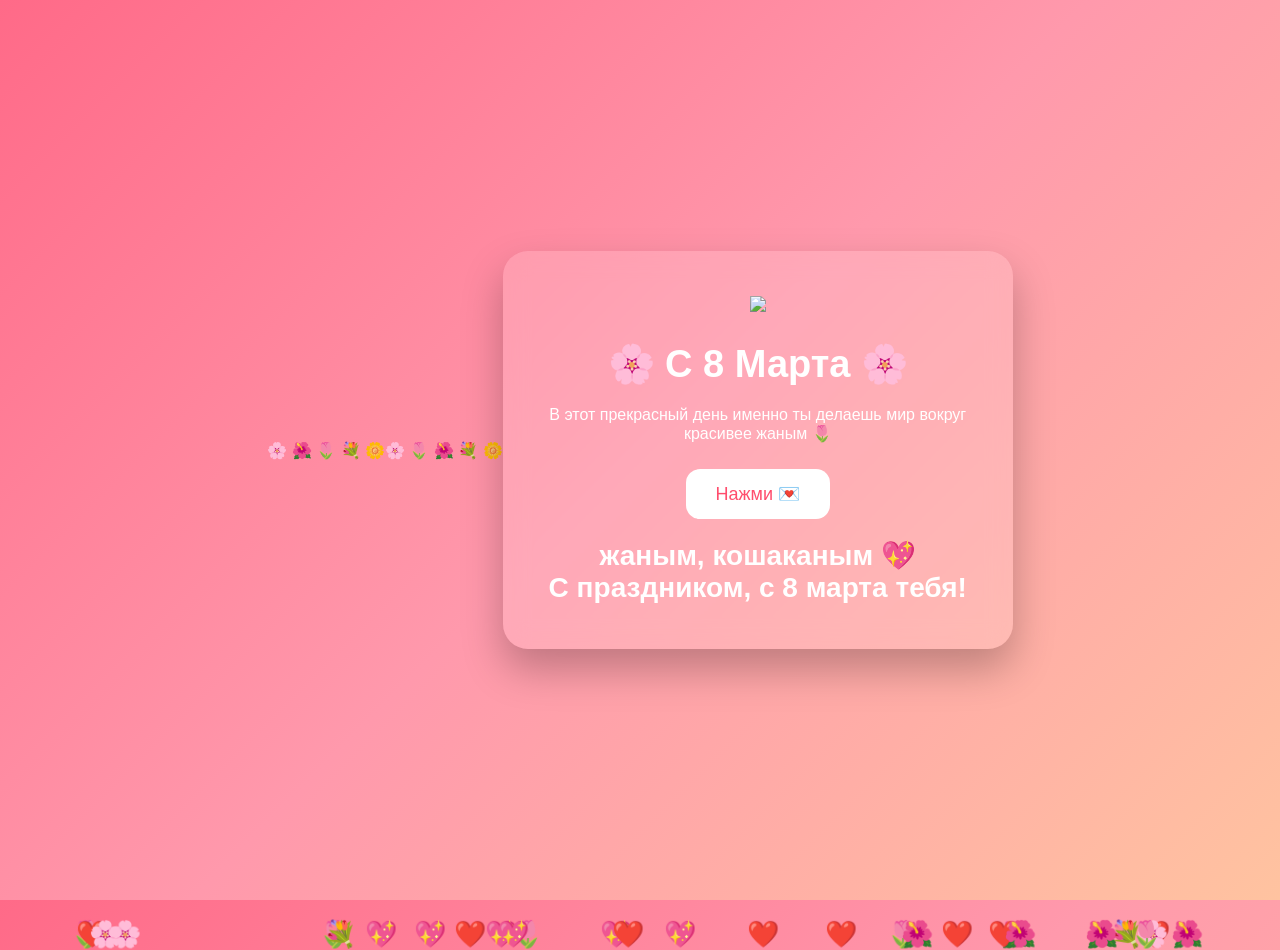
==== index.htm @ 3039d595 "Add files via upload" ====
<!DOCTYPE html>
<html lang="ru"><head>
<meta http-equiv="content-type" content="text/html; charset=UTF-8">
<meta charset="UTF-8">
<meta name="viewport" content="width=device-width, initial-scale=1.0">
<title>Для самой прекрасной ❤️</title>

<link rel="stylesheet" href="%D0%94%D0%BB%D1%8F%20%D1%81%D0%B0%D0%BC%D0%BE%D0%B9%20%D0%BF%D1%80%D0%B5%D0%BA%D1%80%D0%B0%D1%81%D0%BD%D0%BE%D0%B9%20%E2%9D%A4%EF%B8%8F_files/kotik.css">

<style>

body{
margin:0;
height:100vh;
overflow:hidden;
font-family:Arial;
background:linear-gradient(135deg,#ff6a88,#ff99ac,#ffc3a0);
display:flex;
justify-content:center;
align-items:center;
color:white;
text-align:center;
}

/* карточка */

.card{
background:rgba(255,255,255,0.15);
padding:45px;
border-radius:25px;
backdrop-filter:blur(12px);
z-index:2;
max-width:420px;
box-shadow:0 20px 40px rgba(0,0,0,0.25);
}

/* заголовок */

h1{
font-size:38px;
margin-bottom:20px;
}

/* кнопка */

button{
padding:14px 30px;
font-size:18px;
border:none;
border-radius:14px;
cursor:pointer;
background:white;
color:#ff4d6d;
margin-top:10px;
transition:0.3s;
}

button:hover{
transform:scale(1.15);
}

/* большое сообщение */

.bigMessage{
font-size:28px;
margin-top:20px;
font-weight:bold;
animation:fade 2s;
}

@keyframes fade{
from{opacity:0; transform:scale(0.8);}
to{opacity:1; transform:scale(1);}
}

/* летающие сердечки */

.floating{
position:absolute;
bottom:-50px;
font-size:26px;
animation:floatUp linear infinite;
}

@keyframes floatUp{
0%{
transform:translateY(0);
opacity:1;
}
100%{
transform:translateY(-110vh);
opacity:0;
}
}

/* цветы справа */

.flowers{
position:absolute;
right:40px;
top:50%;
transform:translateY(-50%);
font-size:40px;
display:flex;
flex-direction:column;
gap:25px;
animation:flowersMove 4s infinite ease-in-out;
}

@keyframes flowersMove{
0%{transform:translateY(-50%) rotate(-5deg);}
50%{transform:translateY(-55%) rotate(5deg);}
100%{transform:translateY(-50%) rotate(-5deg);}
}

</style>
</head>

<body>

<div class="flowersLeft">
🌸
🌺
🌷
💐
🌼
</div>

<div class="flowersRight">
🌸
🌷
🌺
💐
🌼

</div>

<div class="card">
<img src="c:\Users\Termi\Downloads\mydi.png" class="photo">
<h1>🌸 С 8 Марта 🌸</h1>

<p>
В этот прекрасный день именно ты делаешь мир вокруг красивее жаным 🌷
</p>

<button onclick="love()">Нажми 💌</button>

<div id="message"><div class="bigMessage"> жаным, кошаканым 💖<br>С праздником, с 8 марта тебя! </div></div>

</div>

<script>

/* большое сообщение */

function love(){
document.getElementById("message").innerHTML =
"<div class='bigMessage'> жаным, кошаканым 💖<br>С праздником, с 8 марта тебя! </div>";
}

/* сердечки и цветы */

function create(){

const el=document.createElement("div");

const items=["❤️","💖","🌸","🌷","💐","🌺"];

el.innerHTML=items[Math.floor(Math.random()*items.length)];

el.className="floating";

el.style.left=Math.random()*100+"vw";

el.style.animationDuration=(3+Math.random()*5)+"s";

document.body.appendChild(el);

setTimeout(()=>{el.remove()},8000);

}

setInterval(create,300);

</script>


<div class="floating" style="left: 35.4732vw; animation-duration: 4.76793s;">❤️</div><div class="floating" style="left: 51.8952vw; animation-duration: 5.07636s;">💖</div><div class="floating" style="left: 69.2356vw; animation-duration: 6.58562s;">🌷</div><div class="floating" style="left: 5.47337vw; animation-duration: 7.30043s;">🌷</div><div class="floating" style="left: 5.96651vw; animation-duration: 3.77424s;">❤️</div><div class="floating" style="left: 88.9439vw; animation-duration: 5.74022s;">❤️</div><div class="floating" style="left: 39.9487vw; animation-duration: 5.33713s;">🌷</div><div class="floating" style="left: 24.8478vw; animation-duration: 4.2097s;">🌷</div><div class="floating" style="left: 8.49276vw; animation-duration: 6.50905s;">🌸</div><div class="floating" style="left: 84.823vw; animation-duration: 6.54028s;">🌺</div><div class="floating" style="left: 91.4936vw; animation-duration: 3.21098s;">🌺</div><div class="floating" style="left: 37.9091vw; animation-duration: 3.11736s;">💖</div><div class="floating" style="left: 32.3645vw; animation-duration: 5.41342s;">💖</div><div class="floating" style="left: 73.522vw; animation-duration: 7.37968s;">❤️</div><div class="floating" style="left: 64.4659vw; animation-duration: 6.27254s;">❤️</div><div class="floating" style="left: 46.8661vw; animation-duration: 4.51091s;">💖</div><div class="floating" style="left: 88.7509vw; animation-duration: 7.95203s;">🌸</div><div class="floating" style="left: 86.7516vw; animation-duration: 7.24771s;">💐</div><div class="floating" style="left: 78.1318vw; animation-duration: 7.40682s;">🌺</div><div class="floating" style="left: 25.2958vw; animation-duration: 7.74587s;">💐</div><div class="floating" style="left: 28.4853vw; animation-duration: 3.1345s;">💖</div><div class="floating" style="left: 77.2263vw; animation-duration: 3.39559s;">❤️</div><div class="floating" style="left: 84.7489vw; animation-duration: 4.56494s;">🌺</div><div class="floating" style="left: 70.3798vw; animation-duration: 6.76204s;">🌺</div><div class="floating" style="left: 38.797vw; animation-duration: 6.5229s;">💖</div></body></html>
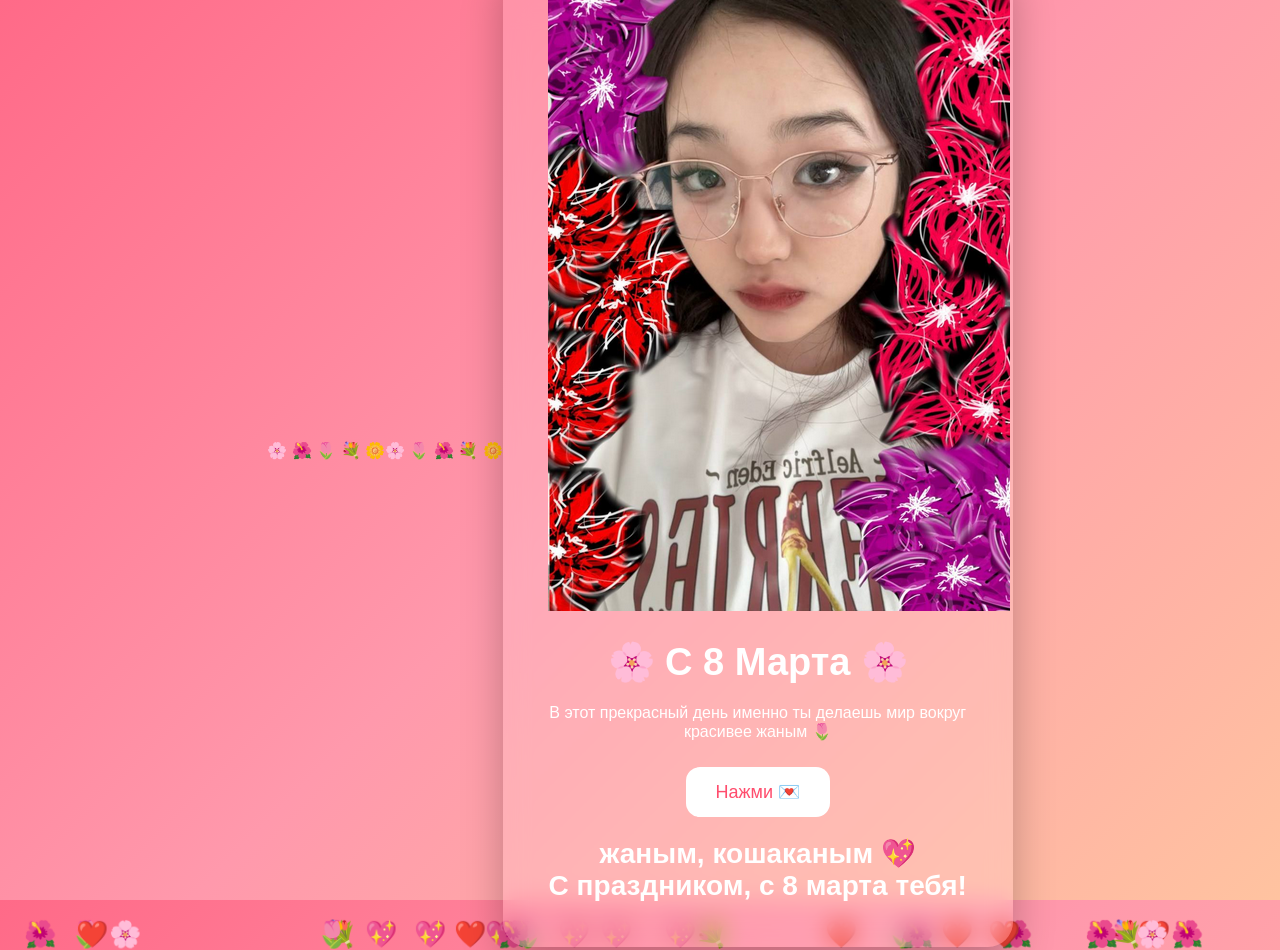
==== commit 57e9e86c: "index.htm" ====
--- a/index.htm
+++ b/index.htm
@@ -136,7 +136,7 @@
 </div>
 
 <div class="card">
-<img src="c:\Users\Termi\Downloads\mydi.png" class="photo">
+<img src="mydi.png" class="photo">
 <h1>🌸 С 8 Марта 🌸</h1>
 
 <p>
@@ -185,4 +185,5 @@
 </script>
 
 
-<div class="floating" style="left: 35.4732vw; animation-duration: 4.76793s;">❤️</div><div class="floating" style="left: 51.8952vw; animation-duration: 5.07636s;">💖</div><div class="floating" style="left: 69.2356vw; animation-duration: 6.58562s;">🌷</div><div class="floating" style="left: 5.47337vw; animation-duration: 7.30043s;">🌷</div><div class="floating" style="left: 5.96651vw; animation-duration: 3.77424s;">❤️</div><div class="floating" style="left: 88.9439vw; animation-duration: 5.74022s;">❤️</div><div class="floating" style="left: 39.9487vw; animation-duration: 5.33713s;">🌷</div><div class="floating" style="left: 24.8478vw; animation-duration: 4.2097s;">🌷</div><div class="floating" style="left: 8.49276vw; animation-duration: 6.50905s;">🌸</div><div class="floating" style="left: 84.823vw; animation-duration: 6.54028s;">🌺</div><div class="floating" style="left: 91.4936vw; animation-duration: 3.21098s;">🌺</div><div class="floating" style="left: 37.9091vw; animation-duration: 3.11736s;">💖</div><div class="floating" style="left: 32.3645vw; animation-duration: 5.41342s;">💖</div><div class="floating" style="left: 73.522vw; animation-duration: 7.37968s;">❤️</div><div class="floating" style="left: 64.4659vw; animation-duration: 6.27254s;">❤️</div><div class="floating" style="left: 46.8661vw; animation-duration: 4.51091s;">💖</div><div class="floating" style="left: 88.7509vw; animation-duration: 7.95203s;">🌸</div><div class="floating" style="left: 86.7516vw; animation-duration: 7.24771s;">💐</div><div class="floating" style="left: 78.1318vw; animation-duration: 7.40682s;">🌺</div><div class="floating" style="left: 25.2958vw; animation-duration: 7.74587s;">💐</div><div class="floating" style="left: 28.4853vw; animation-duration: 3.1345s;">💖</div><div class="floating" style="left: 77.2263vw; animation-duration: 3.39559s;">❤️</div><div class="floating" style="left: 84.7489vw; animation-duration: 4.56494s;">🌺</div><div class="floating" style="left: 70.3798vw; animation-duration: 6.76204s;">🌺</div><div class="floating" style="left: 38.797vw; animation-duration: 6.5229s;">💖</div></body></html>+
+<div class="floating" style="left: 35.4732vw; animation-duration: 4.76793s;">❤️</div><div class="floating" style="left: 51.8952vw; animation-duration: 5.07636s;">💖</div><div class="floating" style="left: 69.2356vw; animation-duration: 6.58562s;">🌷</div><div class="floating" style="left: 5.47337vw; animation-duration: 7.30043s;">🌷</div><div class="floating" style="left: 5.96651vw; animation-duration: 3.77424s;">❤️</div><div class="floating" style="left: 88.9439vw; animation-duration: 5.74022s;">❤️</div><div class="floating" style="left: 39.9487vw; animation-duration: 5.33713s;">🌷</div><div class="floating" style="left: 24.8478vw; animation-duration: 4.2097s;">🌷</div><div class="floating" style="left: 8.49276vw; animation-duration: 6.50905s;">🌸</div><div class="floating" style="left: 84.823vw; animation-duration: 6.54028s;">🌺</div><div class="floating" style="left: 91.4936vw; animation-duration: 3.21098s;">🌺</div><div class="floating" style="left: 37.9091vw; animation-duration: 3.11736s;">💖</div><div class="floating" style="left: 32.3645vw; animation-duration: 5.41342s;">💖</div><div class="floating" style="left: 73.522vw; animation-duration: 7.37968s;">❤️</div><div class="floating" style="left: 64.4659vw; animation-duration: 6.27254s;">❤️</div><div class="floating" style="left: 46.8661vw; animation-duration: 4.51091s;">💖</div><div class="floating" style="left: 88.7509vw; animation-duration: 7.95203s;">🌸</div><div class="floating" style="left: 86.7516vw; animation-duration: 7.24771s;">💐</div><div class="floating" style="left: 78.1318vw; animation-duration: 7.40682s;">🌺</div><div class="floating" style="left: 25.2958vw; animation-duration: 7.74587s;">💐</div><div class="floating" style="left: 28.4853vw; animation-duration: 3.1345s;">💖</div><div class="floating" style="left: 77.2263vw; animation-duration: 3.39559s;">❤️</div><div class="floating" style="left: 84.7489vw; animation-duration: 4.56494s;">🌺</div><div class="floating" style="left: 70.3798vw; animation-duration: 6.76204s;">🌺</div><div class="floating" style="left: 38.797vw; animation-duration: 6.5229s;">💖</div></body></html>
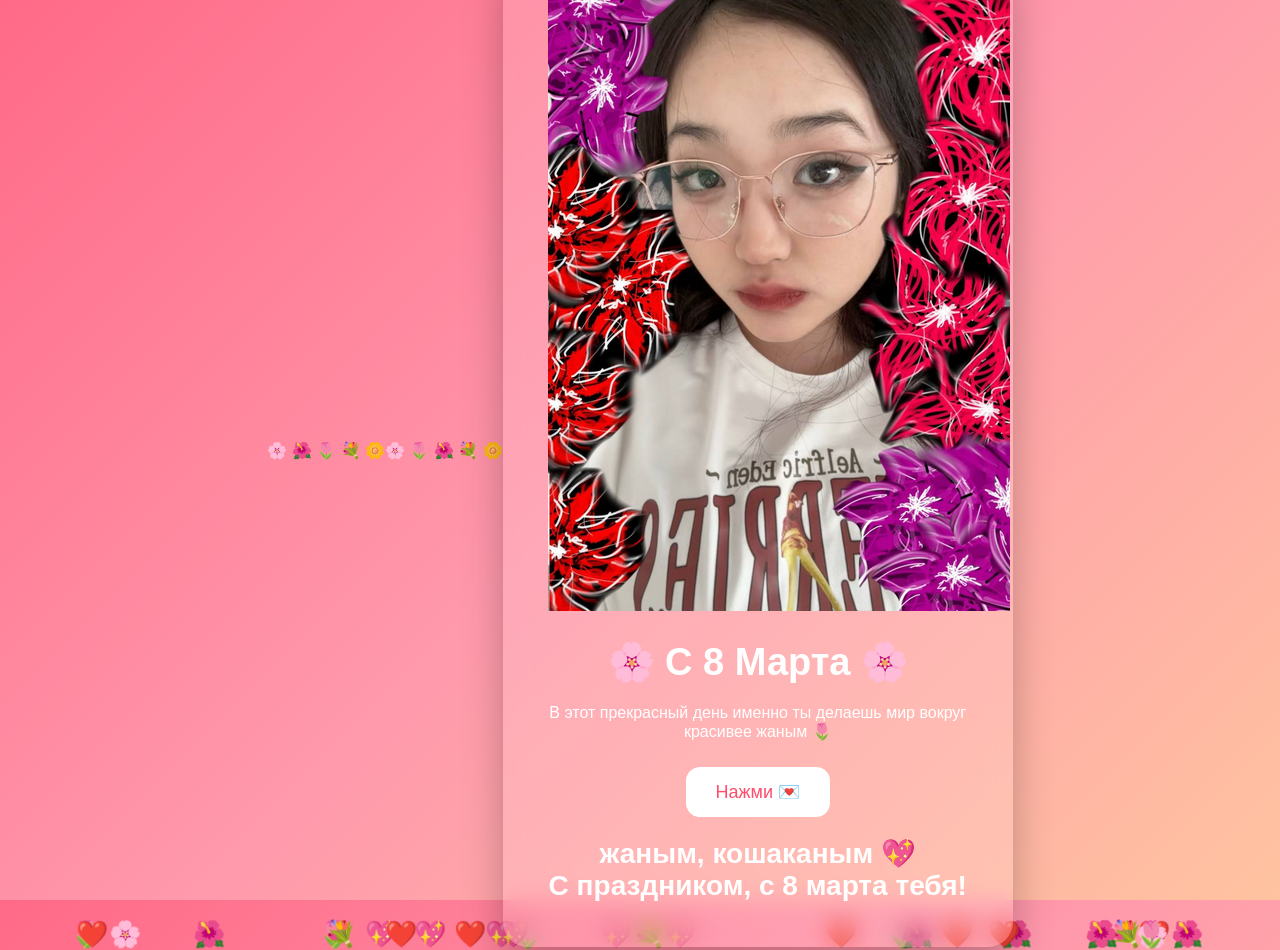
==== commit e0084c60: "Update index.htm" ====
--- a/index.htm
+++ b/index.htm
@@ -5,7 +5,7 @@
 <meta name="viewport" content="width=device-width, initial-scale=1.0">
 <title>Для самой прекрасной ❤️</title>
 
-<link rel="stylesheet" href="%D0%94%D0%BB%D1%8F%20%D1%81%D0%B0%D0%BC%D0%BE%D0%B9%20%D0%BF%D1%80%D0%B5%D0%BA%D1%80%D0%B0%D1%81%D0%BD%D0%BE%D0%B9%20%E2%9D%A4%EF%B8%8F_files/kotik.css">
+<link rel="stylesheet" href="котенай.css.css">
 
 <style>
 
@@ -187,3 +187,4 @@
 
 
 <div class="floating" style="left: 35.4732vw; animation-duration: 4.76793s;">❤️</div><div class="floating" style="left: 51.8952vw; animation-duration: 5.07636s;">💖</div><div class="floating" style="left: 69.2356vw; animation-duration: 6.58562s;">🌷</div><div class="floating" style="left: 5.47337vw; animation-duration: 7.30043s;">🌷</div><div class="floating" style="left: 5.96651vw; animation-duration: 3.77424s;">❤️</div><div class="floating" style="left: 88.9439vw; animation-duration: 5.74022s;">❤️</div><div class="floating" style="left: 39.9487vw; animation-duration: 5.33713s;">🌷</div><div class="floating" style="left: 24.8478vw; animation-duration: 4.2097s;">🌷</div><div class="floating" style="left: 8.49276vw; animation-duration: 6.50905s;">🌸</div><div class="floating" style="left: 84.823vw; animation-duration: 6.54028s;">🌺</div><div class="floating" style="left: 91.4936vw; animation-duration: 3.21098s;">🌺</div><div class="floating" style="left: 37.9091vw; animation-duration: 3.11736s;">💖</div><div class="floating" style="left: 32.3645vw; animation-duration: 5.41342s;">💖</div><div class="floating" style="left: 73.522vw; animation-duration: 7.37968s;">❤️</div><div class="floating" style="left: 64.4659vw; animation-duration: 6.27254s;">❤️</div><div class="floating" style="left: 46.8661vw; animation-duration: 4.51091s;">💖</div><div class="floating" style="left: 88.7509vw; animation-duration: 7.95203s;">🌸</div><div class="floating" style="left: 86.7516vw; animation-duration: 7.24771s;">💐</div><div class="floating" style="left: 78.1318vw; animation-duration: 7.40682s;">🌺</div><div class="floating" style="left: 25.2958vw; animation-duration: 7.74587s;">💐</div><div class="floating" style="left: 28.4853vw; animation-duration: 3.1345s;">💖</div><div class="floating" style="left: 77.2263vw; animation-duration: 3.39559s;">❤️</div><div class="floating" style="left: 84.7489vw; animation-duration: 4.56494s;">🌺</div><div class="floating" style="left: 70.3798vw; animation-duration: 6.76204s;">🌺</div><div class="floating" style="left: 38.797vw; animation-duration: 6.5229s;">💖</div></body></html>
+
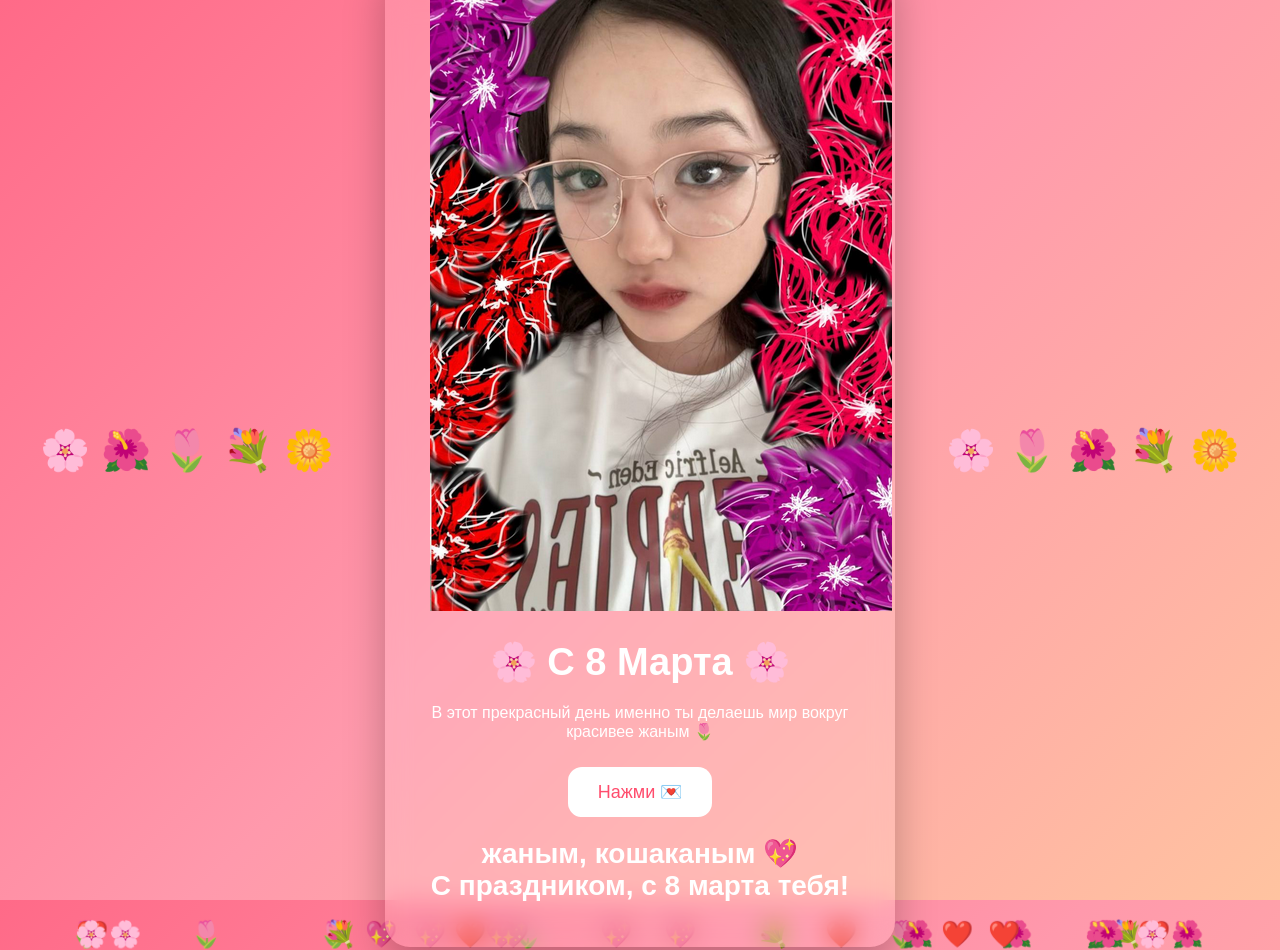
==== commit b8ea6dba: "Update index.htm" ====
--- a/index.htm
+++ b/index.htm
@@ -5,7 +5,7 @@
 <meta name="viewport" content="width=device-width, initial-scale=1.0">
 <title>Для самой прекрасной ❤️</title>
 
-<link rel="stylesheet" href="котенай.css.css">
+<link rel="stylesheet" href="котенай.css">
 
 <style>
 
@@ -188,3 +188,4 @@
 
 <div class="floating" style="left: 35.4732vw; animation-duration: 4.76793s;">❤️</div><div class="floating" style="left: 51.8952vw; animation-duration: 5.07636s;">💖</div><div class="floating" style="left: 69.2356vw; animation-duration: 6.58562s;">🌷</div><div class="floating" style="left: 5.47337vw; animation-duration: 7.30043s;">🌷</div><div class="floating" style="left: 5.96651vw; animation-duration: 3.77424s;">❤️</div><div class="floating" style="left: 88.9439vw; animation-duration: 5.74022s;">❤️</div><div class="floating" style="left: 39.9487vw; animation-duration: 5.33713s;">🌷</div><div class="floating" style="left: 24.8478vw; animation-duration: 4.2097s;">🌷</div><div class="floating" style="left: 8.49276vw; animation-duration: 6.50905s;">🌸</div><div class="floating" style="left: 84.823vw; animation-duration: 6.54028s;">🌺</div><div class="floating" style="left: 91.4936vw; animation-duration: 3.21098s;">🌺</div><div class="floating" style="left: 37.9091vw; animation-duration: 3.11736s;">💖</div><div class="floating" style="left: 32.3645vw; animation-duration: 5.41342s;">💖</div><div class="floating" style="left: 73.522vw; animation-duration: 7.37968s;">❤️</div><div class="floating" style="left: 64.4659vw; animation-duration: 6.27254s;">❤️</div><div class="floating" style="left: 46.8661vw; animation-duration: 4.51091s;">💖</div><div class="floating" style="left: 88.7509vw; animation-duration: 7.95203s;">🌸</div><div class="floating" style="left: 86.7516vw; animation-duration: 7.24771s;">💐</div><div class="floating" style="left: 78.1318vw; animation-duration: 7.40682s;">🌺</div><div class="floating" style="left: 25.2958vw; animation-duration: 7.74587s;">💐</div><div class="floating" style="left: 28.4853vw; animation-duration: 3.1345s;">💖</div><div class="floating" style="left: 77.2263vw; animation-duration: 3.39559s;">❤️</div><div class="floating" style="left: 84.7489vw; animation-duration: 4.56494s;">🌺</div><div class="floating" style="left: 70.3798vw; animation-duration: 6.76204s;">🌺</div><div class="floating" style="left: 38.797vw; animation-duration: 6.5229s;">💖</div></body></html>
 
+
--- a/котенай.css
+++ b/котенай.css
@@ -0,0 +1,37 @@
+.flowersLeft{
+position:absolute;
+left:40px;
+top:50%;
+transform:translateY(-50%);
+font-size:40px;
+display:flex;
+flex-direction:column;
+gap:25px;
+animation:flowerMove 4s infinite ease-in-out;
+}
+
+.flowersRight{
+position:absolute;
+right:40px;
+top:50%;
+transform:translateY(-50%);
+font-size:40px;
+display:flex;
+flex-direction:column;
+gap:25px;
+animation:flowerMove 4s infinite ease-in-out;
+}
+
+@keyframes flowerMove{
+0%{
+transform:translateY(-50%) rotate(-6deg);
+}
+
+50%{
+transform:translateY(-55%) rotate(6deg);
+}
+
+100%{
+transform:translateY(-50%) rotate(-6deg);
+}
+}
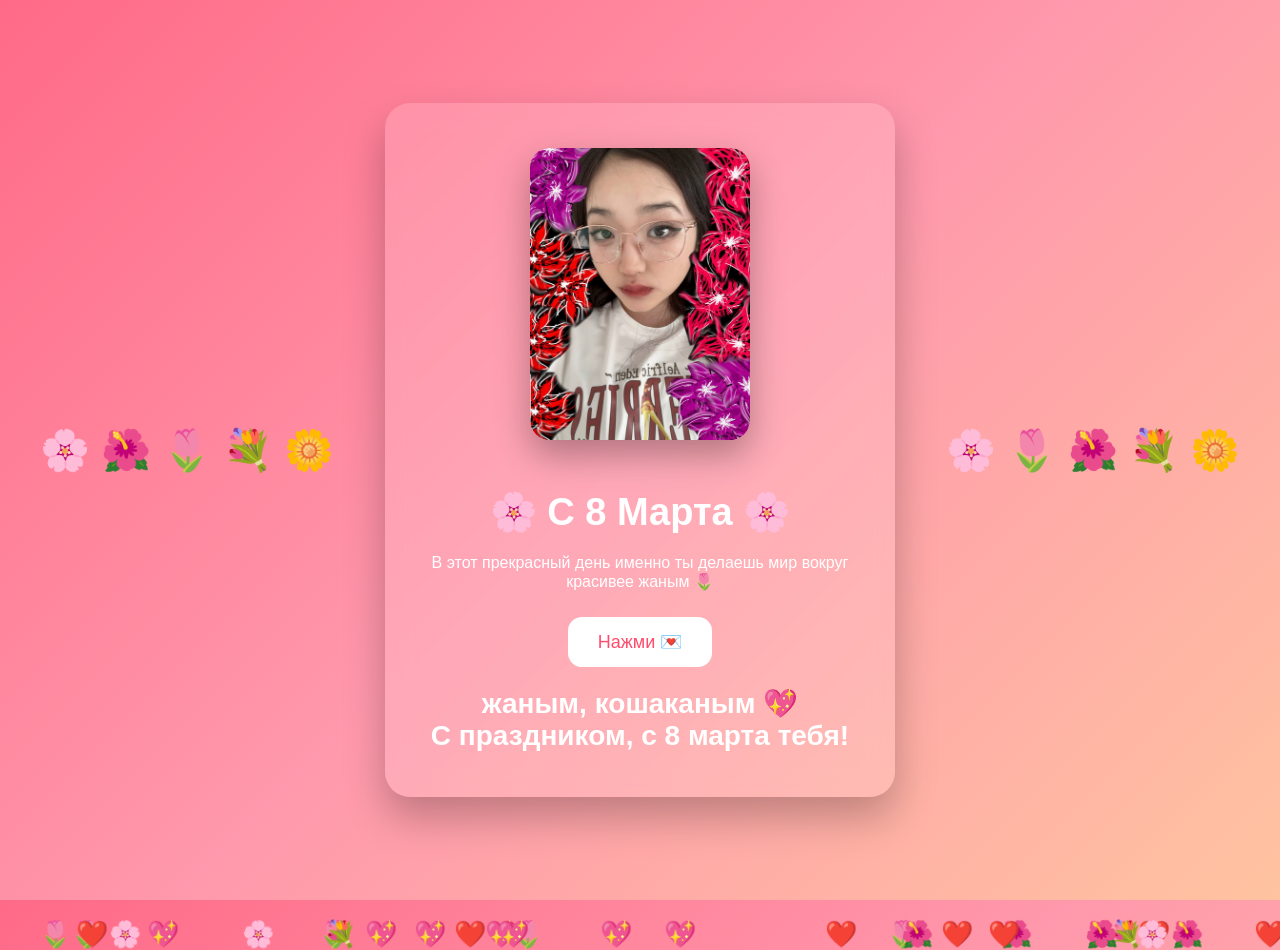
==== commit 3968c30c: "Update index.htm" ====
--- a/index.htm
+++ b/index.htm
@@ -5,7 +5,7 @@
 <meta name="viewport" content="width=device-width, initial-scale=1.0">
 <title>Для самой прекрасной ❤️</title>
 
-<link rel="stylesheet" href="котенай.css">
+<link rel="stylesheet" href="kotik.css">
 
 <style>
 
@@ -189,3 +189,4 @@
 <div class="floating" style="left: 35.4732vw; animation-duration: 4.76793s;">❤️</div><div class="floating" style="left: 51.8952vw; animation-duration: 5.07636s;">💖</div><div class="floating" style="left: 69.2356vw; animation-duration: 6.58562s;">🌷</div><div class="floating" style="left: 5.47337vw; animation-duration: 7.30043s;">🌷</div><div class="floating" style="left: 5.96651vw; animation-duration: 3.77424s;">❤️</div><div class="floating" style="left: 88.9439vw; animation-duration: 5.74022s;">❤️</div><div class="floating" style="left: 39.9487vw; animation-duration: 5.33713s;">🌷</div><div class="floating" style="left: 24.8478vw; animation-duration: 4.2097s;">🌷</div><div class="floating" style="left: 8.49276vw; animation-duration: 6.50905s;">🌸</div><div class="floating" style="left: 84.823vw; animation-duration: 6.54028s;">🌺</div><div class="floating" style="left: 91.4936vw; animation-duration: 3.21098s;">🌺</div><div class="floating" style="left: 37.9091vw; animation-duration: 3.11736s;">💖</div><div class="floating" style="left: 32.3645vw; animation-duration: 5.41342s;">💖</div><div class="floating" style="left: 73.522vw; animation-duration: 7.37968s;">❤️</div><div class="floating" style="left: 64.4659vw; animation-duration: 6.27254s;">❤️</div><div class="floating" style="left: 46.8661vw; animation-duration: 4.51091s;">💖</div><div class="floating" style="left: 88.7509vw; animation-duration: 7.95203s;">🌸</div><div class="floating" style="left: 86.7516vw; animation-duration: 7.24771s;">💐</div><div class="floating" style="left: 78.1318vw; animation-duration: 7.40682s;">🌺</div><div class="floating" style="left: 25.2958vw; animation-duration: 7.74587s;">💐</div><div class="floating" style="left: 28.4853vw; animation-duration: 3.1345s;">💖</div><div class="floating" style="left: 77.2263vw; animation-duration: 3.39559s;">❤️</div><div class="floating" style="left: 84.7489vw; animation-duration: 4.56494s;">🌺</div><div class="floating" style="left: 70.3798vw; animation-duration: 6.76204s;">🌺</div><div class="floating" style="left: 38.797vw; animation-duration: 6.5229s;">💖</div></body></html>
 
 
+
--- a/kotik.css
+++ b/kotik.css
@@ -0,0 +1,66 @@
+.card{
+background:rgba(255,255,255,0.15);
+padding:45px;
+border-radius:25px;
+backdrop-filter:blur(12px);
+z-index:2;
+max-width:420px;
+width:90%;
+box-shadow:0 20px 40px rgba(0,0,0,0.25);
+}
+
+.photo{
+width:100%;
+max-width:220px;
+border-radius:20px;
+margin-bottom:20px;
+}
+.photo{
+width:220px;
+border-radius:20px;
+margin-bottom:20px;
+box-shadow:0 15px 35px rgba(0,0,0,0.3);
+transition:0.4s;
+}
+
+.photo:hover{
+transform:scale(1.05);
+}
+
+.flowersLeft{
+position:absolute;
+left:40px;
+top:50%;
+transform:translateY(-50%);
+font-size:40px;
+display:flex;
+flex-direction:column;
+gap:25px;
+animation:flowerMove 4s infinite ease-in-out;
+}
+
+.flowersRight{
+position:absolute;
+right:40px;
+top:50%;
+transform:translateY(-50%);
+font-size:40px;
+display:flex;
+flex-direction:column;
+gap:25px;
+animation:flowerMove 4s infinite ease-in-out;
+}
+
+@keyframes flowerMove{
+0%{
+transform:translateY(-50%) rotate(-6deg);
+}
+
+50%{
+transform:translateY(-55%) rotate(6deg);
+}
+
+100%{
+transform:translateY(-50%) rotate(-6deg);
+}
+}
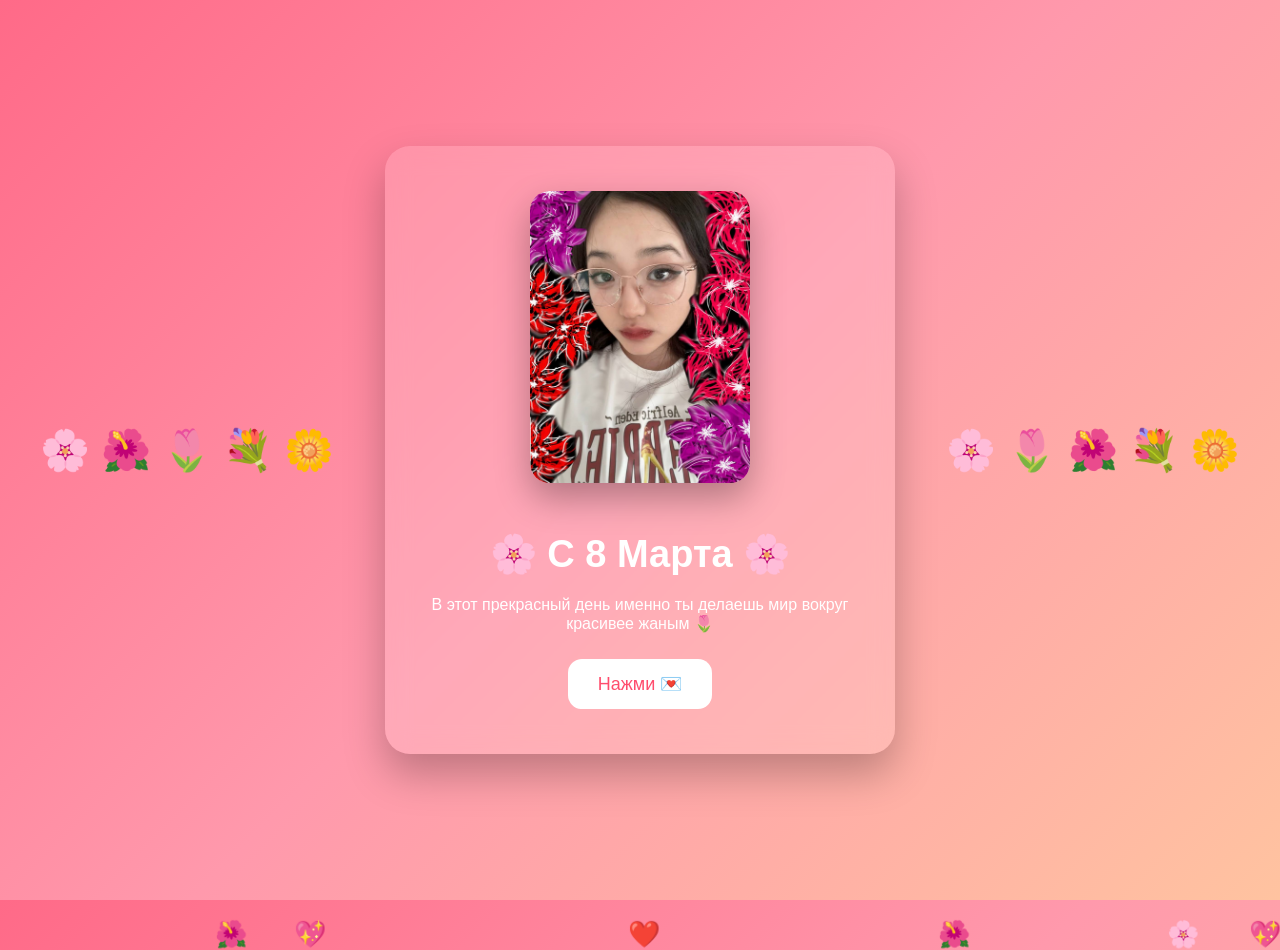
==== commit 5e5a4ee0: "Update index.htm" ====
--- a/index.htm
+++ b/index.htm
@@ -1,6 +1,8 @@
 <!DOCTYPE html>
-<html lang="ru"><head>
-<meta http-equiv="content-type" content="text/html; charset=UTF-8">
+
+<html lang="ru">
+<head>
+
 <meta charset="UTF-8">
 <meta name="viewport" content="width=device-width, initial-scale=1.0">
 <title>Для самой прекрасной ❤️</title>
@@ -93,27 +95,8 @@
 }
 }
 
-/* цветы справа */
+</style>
 
-.flowers{
-position:absolute;
-right:40px;
-top:50%;
-transform:translateY(-50%);
-font-size:40px;
-display:flex;
-flex-direction:column;
-gap:25px;
-animation:flowersMove 4s infinite ease-in-out;
-}
-
-@keyframes flowersMove{
-0%{transform:translateY(-50%) rotate(-5deg);}
-50%{transform:translateY(-55%) rotate(5deg);}
-100%{transform:translateY(-50%) rotate(-5deg);}
-}
-
-</style>
 </head>
 
 <body>
@@ -132,30 +115,38 @@
 🌺
 💐
 🌼
-
 </div>
 
 <div class="card">
+
 <img src="mydi.png" class="photo">
+
 <h1>🌸 С 8 Марта 🌸</h1>
 
 <p>
 В этот прекрасный день именно ты делаешь мир вокруг красивее жаным 🌷
 </p>
 
-<button onclick="love()">Нажми 💌</button>
+<button id="loveButton" onclick="love()">Нажми 💌</button>
 
-<div id="message"><div class="bigMessage"> жаным, кошаканым 💖<br>С праздником, с 8 марта тебя! </div></div>
+<div id="message" style="display:none;"></div>
 
 </div>
 
 <script>
 
-/* большое сообщение */
+function love(){
 
-function love(){
-document.getElementById("message").innerHTML =
-"<div class='bigMessage'> жаным, кошаканым 💖<br>С праздником, с 8 марта тебя! </div>";
+let msg = document.getElementById("message");
+let btn = document.getElementById("loveButton");
+
+btn.style.display = "none";
+
+msg.style.display = "block";
+
+msg.innerHTML =
+"<div class='bigMessage'>жаным, кошаканым 💖<br>С праздником, с 8 марта тебя!</div>";
+
 }
 
 /* сердечки и цветы */
@@ -184,9 +175,5 @@
 
 </script>
 
-
-
-<div class="floating" style="left: 35.4732vw; animation-duration: 4.76793s;">❤️</div><div class="floating" style="left: 51.8952vw; animation-duration: 5.07636s;">💖</div><div class="floating" style="left: 69.2356vw; animation-duration: 6.58562s;">🌷</div><div class="floating" style="left: 5.47337vw; animation-duration: 7.30043s;">🌷</div><div class="floating" style="left: 5.96651vw; animation-duration: 3.77424s;">❤️</div><div class="floating" style="left: 88.9439vw; animation-duration: 5.74022s;">❤️</div><div class="floating" style="left: 39.9487vw; animation-duration: 5.33713s;">🌷</div><div class="floating" style="left: 24.8478vw; animation-duration: 4.2097s;">🌷</div><div class="floating" style="left: 8.49276vw; animation-duration: 6.50905s;">🌸</div><div class="floating" style="left: 84.823vw; animation-duration: 6.54028s;">🌺</div><div class="floating" style="left: 91.4936vw; animation-duration: 3.21098s;">🌺</div><div class="floating" style="left: 37.9091vw; animation-duration: 3.11736s;">💖</div><div class="floating" style="left: 32.3645vw; animation-duration: 5.41342s;">💖</div><div class="floating" style="left: 73.522vw; animation-duration: 7.37968s;">❤️</div><div class="floating" style="left: 64.4659vw; animation-duration: 6.27254s;">❤️</div><div class="floating" style="left: 46.8661vw; animation-duration: 4.51091s;">💖</div><div class="floating" style="left: 88.7509vw; animation-duration: 7.95203s;">🌸</div><div class="floating" style="left: 86.7516vw; animation-duration: 7.24771s;">💐</div><div class="floating" style="left: 78.1318vw; animation-duration: 7.40682s;">🌺</div><div class="floating" style="left: 25.2958vw; animation-duration: 7.74587s;">💐</div><div class="floating" style="left: 28.4853vw; animation-duration: 3.1345s;">💖</div><div class="floating" style="left: 77.2263vw; animation-duration: 3.39559s;">❤️</div><div class="floating" style="left: 84.7489vw; animation-duration: 4.56494s;">🌺</div><div class="floating" style="left: 70.3798vw; animation-duration: 6.76204s;">🌺</div><div class="floating" style="left: 38.797vw; animation-duration: 6.5229s;">💖</div></body></html>
-
-
-
+</body>
+</html>
--- a/kotik.css
+++ b/kotik.css
@@ -9,14 +9,11 @@
 box-shadow:0 20px 40px rgba(0,0,0,0.25);
 }
 
+/* фото */
+
 .photo{
 width:100%;
 max-width:220px;
-border-radius:20px;
-margin-bottom:20px;
-}
-.photo{
-width:220px;
 border-radius:20px;
 margin-bottom:20px;
 box-shadow:0 15px 35px rgba(0,0,0,0.3);
@@ -26,6 +23,14 @@
 .photo:hover{
 transform:scale(1.05);
 }
+
+/* скрытый текст */
+
+.hidden{
+display:none;
+}
+
+/* цветы слева */
 
 .flowersLeft{
 position:absolute;
@@ -39,6 +44,8 @@
 animation:flowerMove 4s infinite ease-in-out;
 }
 
+/* цветы справа */
+
 .flowersRight{
 position:absolute;
 right:40px;
@@ -51,7 +58,10 @@
 animation:flowerMove 4s infinite ease-in-out;
 }
 
+/* анимация цветов */
+
 @keyframes flowerMove{
+
 0%{
 transform:translateY(-50%) rotate(-6deg);
 }
@@ -63,4 +73,5 @@
 100%{
 transform:translateY(-50%) rotate(-6deg);
 }
-}+
+}
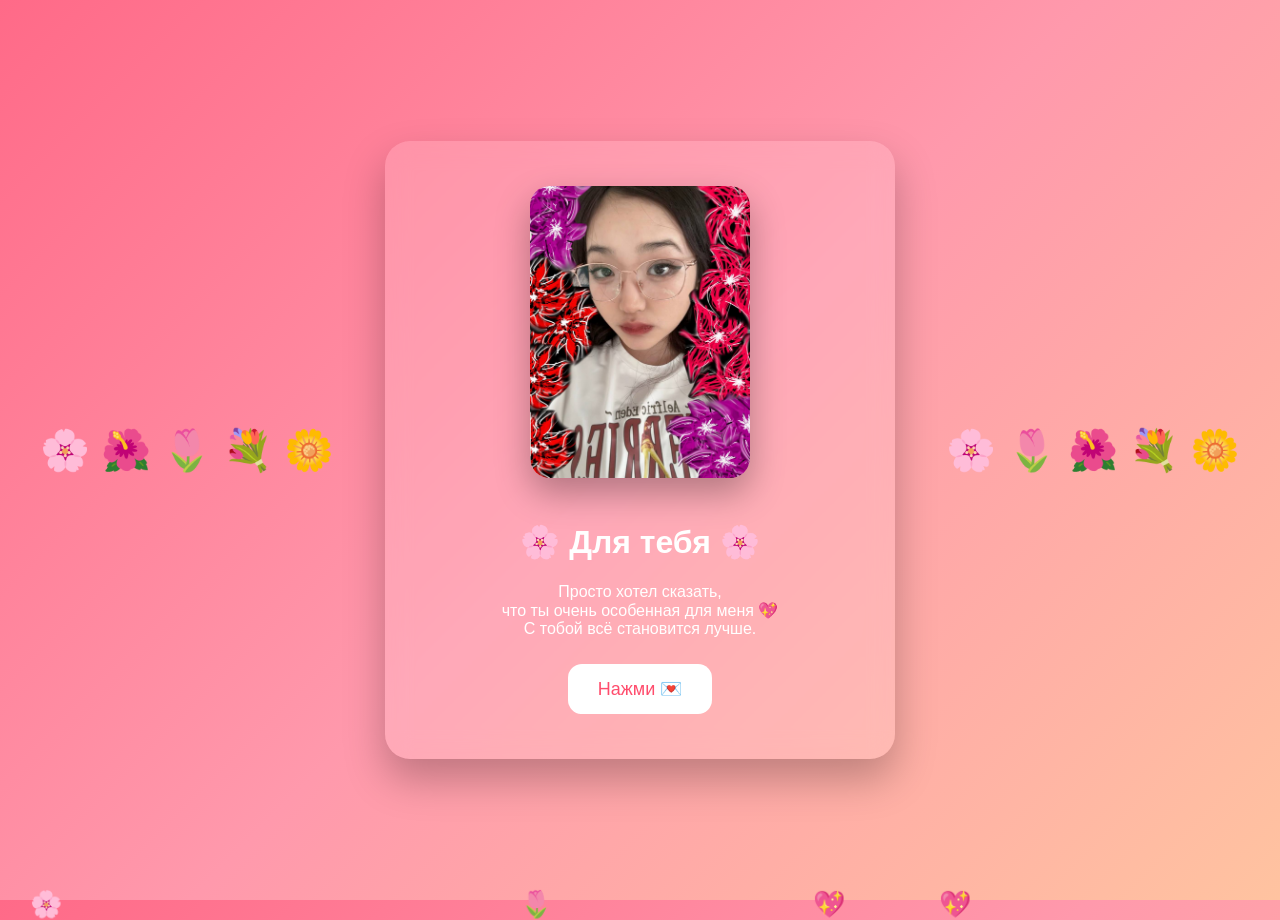
==== commit 10a8a550: "Update index.htm" ====
--- a/index.htm
+++ b/index.htm
@@ -5,7 +5,7 @@
 
 <meta charset="UTF-8">
 <meta name="viewport" content="width=device-width, initial-scale=1.0">
-<title>Для самой прекрасной ❤️</title>
+<title>Для тебя ❤️</title>
 
 <link rel="stylesheet" href="kotik.css">
 
@@ -22,6 +22,13 @@
 align-items:center;
 color:white;
 text-align:center;
+transition:0.5s;
+}
+
+/* затемнение */
+
+.dark{
+background:linear-gradient(135deg,#1a1a1a,#2b2b2b);
 }
 
 /* карточка */
@@ -34,13 +41,21 @@
 z-index:2;
 max-width:420px;
 box-shadow:0 20px 40px rgba(0,0,0,0.25);
-}
-
-/* заголовок */
-
-h1{
-font-size:38px;
+transition:0.5s;
+}
+
+/* фото */
+
+.photo{
+width:100%;
+max-width:220px;
+border-radius:20px;
 margin-bottom:20px;
+transition:0.5s;
+}
+
+.photo.big{
+transform:scale(1.15);
 }
 
 /* кнопка */
@@ -61,38 +76,31 @@
 transform:scale(1.15);
 }
 
-/* большое сообщение */
+/* текст */
 
 .bigMessage{
-font-size:28px;
+font-size:30px;
 margin-top:20px;
 font-weight:bold;
 animation:fade 2s;
 }
 
 @keyframes fade{
-from{opacity:0; transform:scale(0.8);}
+from{opacity:0; transform:scale(0.7);}
 to{opacity:1; transform:scale(1);}
 }
 
-/* летающие сердечки */
+/* сердечки */
 
 .floating{
 position:absolute;
-bottom:-50px;
 font-size:26px;
 animation:floatUp linear infinite;
 }
 
 @keyframes floatUp{
-0%{
-transform:translateY(0);
-opacity:1;
-}
-100%{
-transform:translateY(-110vh);
-opacity:0;
-}
+0%{transform:translateY(0);opacity:1;}
+100%{transform:translateY(-110vh);opacity:0;}
 }
 
 </style>
@@ -101,77 +109,104 @@
 
 <body>
 
-<div class="flowersLeft">
-🌸
-🌺
-🌷
-💐
-🌼
+<div class="flowersLeft">🌸 🌺 🌷 💐 🌼</div>
+<div class="flowersRight">🌸 🌷 🌺 💐 🌼</div>
+
+<div class="card">
+
+<img src="mydi.png" class="photo" id="photo">
+
+<h1>🌸 Для тебя 🌸</h1>
+
+<p>
+Просто хотел сказать,<br>
+что ты очень особенная для меня 💖<br>
+С тобой всё становится лучше.
+</p>
+
+<button id="btn" onclick="love()">Нажми 💌</button>
+
+<div id="message" style="display:none;"></div>
+
 </div>
 
-<div class="flowersRight">
-🌸
-🌷
-🌺
-💐
-🌼
-</div>
-
-<div class="card">
-
-<img src="mydi.png" class="photo">
-
-<h1>🌸 С 8 Марта 🌸</h1>
-
-<p>
-В этот прекрасный день именно ты делаешь мир вокруг красивее жаным 🌷
-</p>
-
-<button id="loveButton" onclick="love()">Нажми 💌</button>
-
-<div id="message" style="display:none;"></div>
-
-</div>
-
 <script>
 
 function love(){
 
 let msg = document.getElementById("message");
-let btn = document.getElementById("loveButton");
-
-btn.style.display = "none";
-
-msg.style.display = "block";
+let btn = document.getElementById("btn");
+let photo = document.getElementById("photo");
+
+/* исчезает кнопка */
+btn.style.display="none";
+
+/* затемняется фон */
+document.body.classList.add("dark");
+
+/* увеличивается фото */
+photo.classList.add("big");
+
+/* показывается текст */
+msg.style.display="block";
 
 msg.innerHTML =
-"<div class='bigMessage'>жаным, кошаканым 💖<br>С праздником, с 8 марта тебя!</div>";
-
-}
-
-/* сердечки и цветы */
+"<div class='bigMessage'>жаным, кошаканым 💖<br>Мне правда очень хорошо с тобой ❤️</div>";
+
+/* взрыв сердечек */
+for(let i=0;i<40;i++){
+createBurst();
+}
+
+}
+
+/* обычные сердечки */
 
 function create(){
 
 const el=document.createElement("div");
 
-const items=["❤️","💖","🌸","🌷","💐","🌺"];
+const items=["❤️","💖","🌸","🌷"];
 
 el.innerHTML=items[Math.floor(Math.random()*items.length)];
 
 el.className="floating";
 
 el.style.left=Math.random()*100+"vw";
-
+el.style.bottom="-20px";
 el.style.animationDuration=(3+Math.random()*5)+"s";
 
 document.body.appendChild(el);
 
-setTimeout(()=>{el.remove()},8000);
-
-}
-
-setInterval(create,300);
+setTimeout(()=>el.remove(),8000);
+}
+
+setInterval(create,400);
+
+/* взрыв */
+
+function createBurst(){
+
+const el=document.createElement("div");
+
+el.innerHTML="💖";
+
+el.style.position="absolute";
+el.style.left="50%";
+el.style.top="50%";
+el.style.fontSize="30px";
+
+const x=(Math.random()-0.5)*500;
+const y=(Math.random()-0.5)*500;
+
+el.style.transform=`translate(${x}px,${y}px)`;
+
+el.style.transition="1s";
+
+document.body.appendChild(el);
+
+setTimeout(()=>el.remove(),1000);
+}
 
 </script>
 
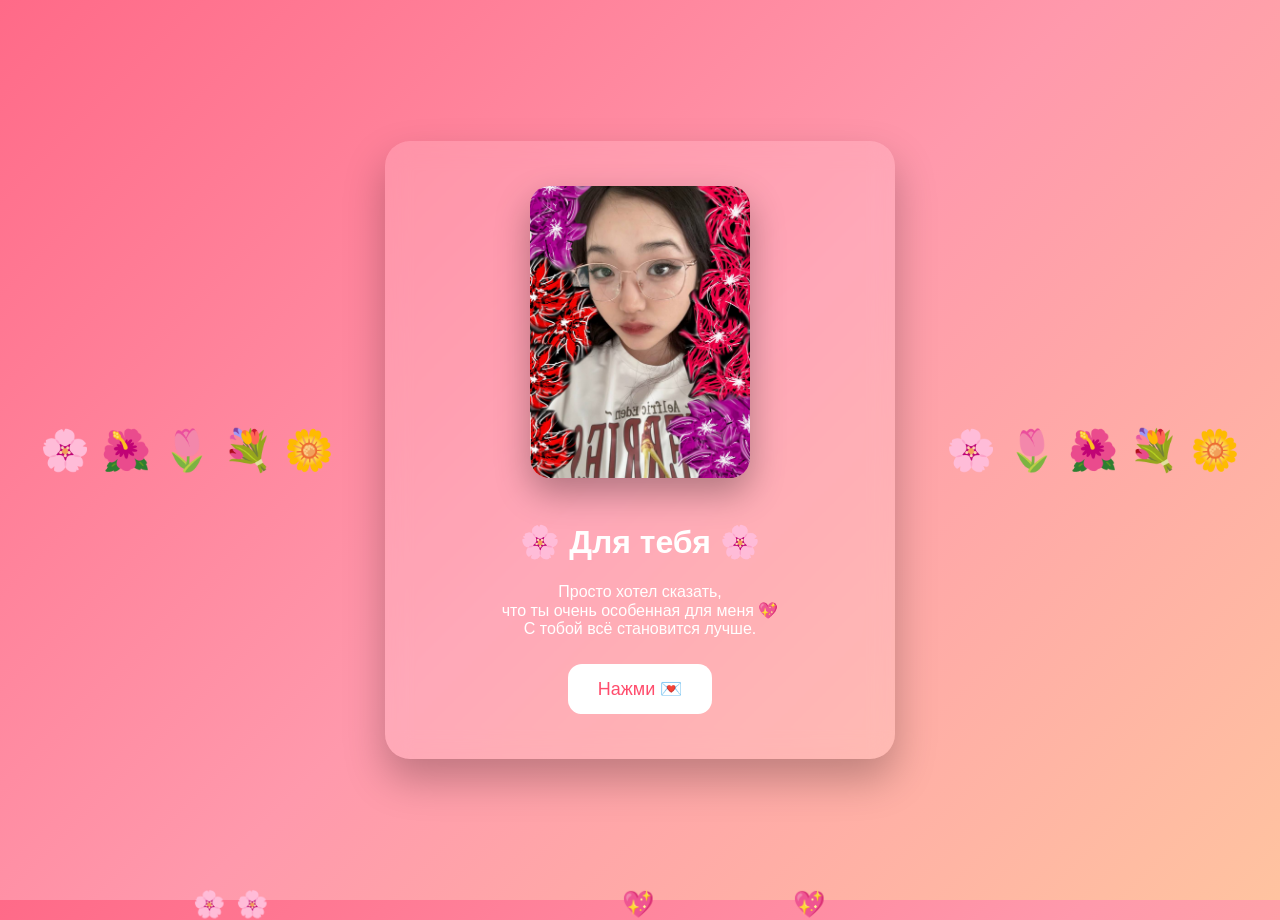
==== commit 23ae5627: "Update index.htm" ====
--- a/index.htm
+++ b/index.htm
@@ -151,7 +151,7 @@
 msg.style.display="block";
 
 msg.innerHTML =
-"<div class='bigMessage'>жаным, кошаканым 💖<br>Мне правда очень хорошо с тобой ❤️</div>";
+"<div class='bigMessage'>Жаным, кошаканым 💖<br>Я тебя очень сильно люблю! ❤️</div>";
 
 /* взрыв сердечек */
 for(let i=0;i<40;i++){
